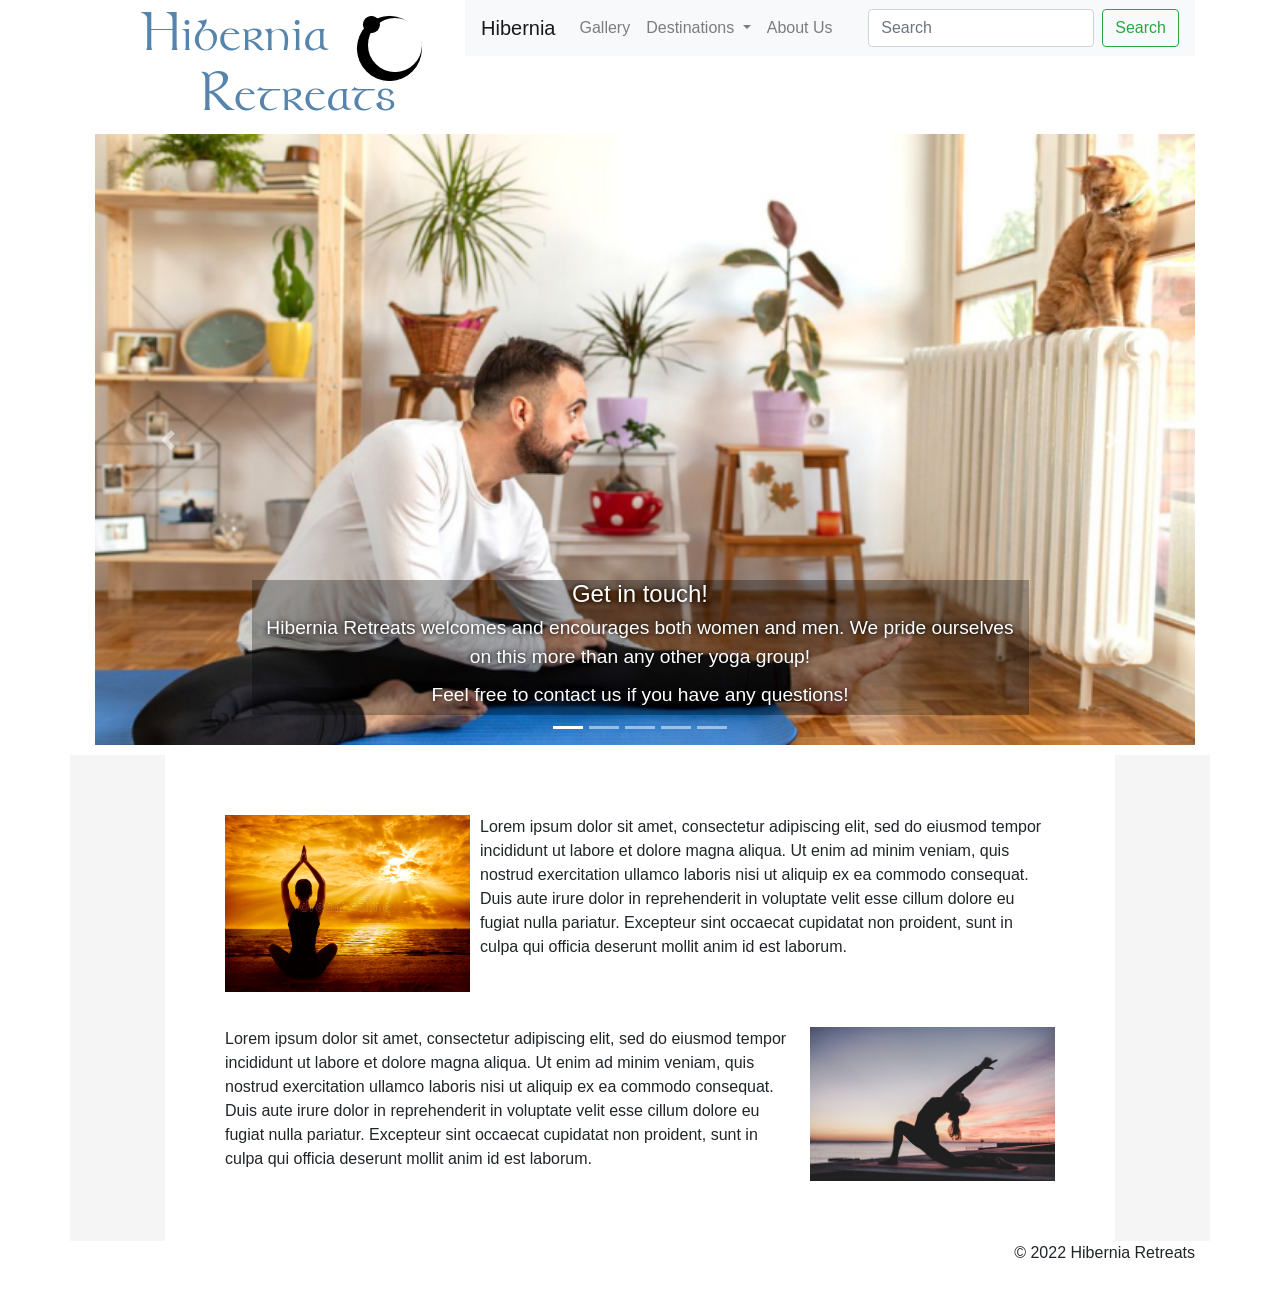
==== Hibernia/index.html @ dedfb106 "Fixing navbar links Still have to do the aboutus page navbar links." ====
<!DOCTYPE html>
<html lang="en">
	<head>
		<title>Hibernia Retreats</title>
		<meta charset="utf-8">
		<meta name="viewport" content="width=device-width, initial-scale=1">
		<link rel="stylesheet" href="https://cdn.jsdelivr.net/npm/bootstrap@4.6.1/dist/css/bootstrap.min.css">
		<script src="https://cdn.jsdelivr.net/npm/jquery@3.6.0/dist/jquery.slim.min.js"></script>
		<script src="https://cdn.jsdelivr.net/npm/popper.js@1.16.1/dist/umd/popper.min.js"></script>
		<script src="https://cdn.jsdelivr.net/npm/bootstrap@4.6.1/dist/js/bootstrap.bundle.min.js"></script>
	  
		
		
		
		<!-- styles -->
		<link rel="stylesheet" href="css/index.css">
		<link rel="stylesheet" href="css/newsletterModal.css">
		
	</head>


	<body>
      <div class="container">

		<!-- header logo and navbar -->
			<div class="row"> 
				<div class="col-sm-4">
					<div id="header">
						<a href = "index.html">
							<img src="images/logo.png" href="index.html" alt="Hibernia Retreats Logo">
						</a>
					</div>
				</div>
          
				<div class="col-sm-8">
					<div id="navbar">
						<nav class="navbar navbar-expand-lg navbar-light bg-light">
							<li class="navbar-brand" href="">Hibernia</li>
							
							<button class="navbar-toggler" type="button"
								data-toggle="collapse"
								data-target="#navbarContent"
								aria-controls="navbarContent"
								aria-expanded="false"
								aria-label="Toggle navigation">
								<span class="navbar-toggler-icon"></span>
							</button>

							<div class="collapse navbar-collapse" id="navbarContent">
								<ul class="navbar-nav mr-auto">
								  
									<a class="nav-link" href="gallery.html">Gallery</span></a>
								  
									<li class="nav-item dropdown">
										<a class="nav-link dropdown-toggle" id="navbarDropdown" role="button" data-toggle="dropdown" aria-haspopup="true" aria-expanded="false">
									  Destinations
										</a>
										<div class="dropdown-menu" aria-labelledby="navbarDropdown">
											<a class="dropdown-item" href="destinations.html">All destinations</a>
												<div class="dropdown-divider"></div>
											<a class="dropdown-item" href="destinations/glendalough.html">Glendalough</a>
											<a class="dropdown-item" href="destinations/cliffs_of_moher.html">Cliffs of Moher</a>
											<a class="dropdown-item" href="destinations/killarney.html">Killarney National Park</a>
										</div>
									</li>
								  
									<li class="nav-item">
										<a class="nav-link" href="ContactUs.html">About Us</a>
									</li>
								</ul>
								
								<!-- search -->
								<form class="form-inline my-2 my-lg-0">
									<input class="form-control mr-sm-2" type="search" placeholder="Search" aria-label="Search">
									<button class="btn btn-outline-success my-2 my-sm-0" type="submit">Search</button>
								</form>
							</div>
						</nav>
					</div>
				</div>
			</div> <!-- end of row -->
			
			
			
			
			
			<!-- CAROUSEL -->
			<div id="carousel" class="row">
				<div id ="carouselArea" class="col-sm-12">
					<!-- CAROUSEL -->
					<div id="carouselExampleIndicators" class="carousel slide" data-ride="carousel" data-interval="5000">
						<ol class="carousel-indicators">
							<li data-target="#carouselExampleIndicators" data-slide-to="0" class="active"></li>
							<li data-target="#carouselExampleIndicators" data-slide-to="1"></li>
							<li data-target="#carouselExampleIndicators" data-slide-to="2"></li>
							<li data-target="#carouselExampleIndicators" data-slide-to="3"></li>
							<li data-target="#carouselExampleIndicators" data-slide-to="4"></li>
						</ol>
						
						<div class="carousel-inner">
							<div class="carousel-item active">
								<a href="contactUs.html">
									<img class="d-block w-100" src="images/carousel/mens_yoga.png" alt="A man stretching">
										<div class="carousel-caption d-none d-md-block">
											<h4>Get in touch!</h4>
											<p>Hibernia Retreats welcomes and encourages both women and men. We pride ourselves on this more than any other yoga group!</p>
											<p>Feel free to contact us if you have any questions!</p>
										</div>
								</a>
							</div>
							<div class="carousel-item">
								<a href="destinations/Killarney.html">
									<img class="d-block w-100" src="images/carousel/Killarney.png" alt="Killarney">
										<div class="carousel-caption d-none d-md-block">
											<h4>Animal Retreat in Killarney National Park</h4>
											<p>Gaze at an animal in its natural habitation and feel your soul start to soften!</p>
										</div>
								</a>
							</div>
							<div class="carousel-item">
								<a href="destinations/cliffs_of_moher.html">
									<img class="d-block w-100" src="images/carousel/moher.png" alt="Cliffs of Moher">
									<div class="carousel-caption d-none d-md-block">
										<h4>Take in the stunning views of the Cliffs of Moher</h4>
										<p>We have packages for all, including a dedicated men's retreat in the west of Ireland.</p>
									</div>
								</a>
							</div>
							<div class="carousel-item">
								<a href="destinations/glendalough.html">
									<img class="d-block w-100" src="images/carousel/glendalough.png" alt="Glendalough">
									<div class="carousel-caption d-none d-md-block">
										<h4>Glendalough</h4>
										<p>Open yourself to a meaningful yoga and meditation retreat in one of Irelands most popular destinations.</p>
									</div>
								</a>
							</div>
							<div class="carousel-item">
								<img class="d-block w-100" src="images/carousel/women_retreat.png" alt="women doing yoga stretches">
								<div class="carousel-caption d-none d-md-block">
									<h4>Coming soon!</h4>
									<p>Details about our women-only retreats will be released in the coming weeks.</p>
								</div>
							</div>
					  </div>
					  
					  <a class="carousel-control-prev" href="#carouselExampleIndicators" role="button" data-slide="prev">
						<span class="carousel-control-prev-icon" aria-hidden="true"></span>
						<span class="sr-only">Previous</span>
					  </a>
					  <a class="carousel-control-next" href="#carouselExampleIndicators" role="button" data-slide="next">
						<span class="carousel-control-next-icon" aria-hidden="true"></span>
						<span class="sr-only">Next</span>
					  </a>
					</div> <!-- end of carousel code -->
				</div> <!-- end of carousel area -->
			</div> <!-- end of carousel row -->
			
			
				
			<!-- start page contents -->
			<div id="content" class="row">
			
				<!-- left buffer -->
				<div id="buffer" class="col-sm-1"></div>
				
				
				<div id ="contentArea" class="col">
				
					<div class="row">
						<div class="col">
							<img src="images/index/yoga_sunset.png" class="leftImage" alt="a woman meditating at sunset">
							<p> Lorem ipsum dolor sit amet, consectetur adipiscing elit, sed do eiusmod tempor incididunt ut labore et dolore magna aliqua. Ut enim ad minim veniam, quis nostrud exercitation ullamco laboris nisi ut aliquip ex ea commodo consequat. Duis aute irure dolor in reprehenderit in voluptate velit esse cillum dolore eu fugiat nulla pariatur. Excepteur sint occaecat cupidatat non proident, sunt in culpa qui officia deserunt mollit anim id est laborum. </p>
							<br/>
							<br/>
						</div>
					</div>
					
					<div class="row">
						<div class="col">
							<img src="images/index/yoga_stretch.png" class="rightImage" alt="a woman doing a yogo stretch">
							<p> Lorem ipsum dolor sit amet, consectetur adipiscing elit, sed do eiusmod tempor incididunt ut labore et dolore magna aliqua. Ut enim ad minim veniam, quis nostrud exercitation ullamco laboris nisi ut aliquip ex ea commodo consequat. Duis aute irure dolor in reprehenderit in voluptate velit esse cillum dolore eu fugiat nulla pariatur. Excepteur sint occaecat cupidatat non proident, sunt in culpa qui officia deserunt mollit anim id est laborum. </p>
						</div>
					</div>
					
					
				</div>
				
				<!-- right buffer -->
				<div id="buffer" class="col-sm-1"></div>
			</div> <!-- end of content row -->
			
			
			<div class="row" id="footer">
				<div class="col">
					© 2022 Hibernia Retreats
				</div>
			</div> <!-- end of footer row -->
		
		
		</div> <!-- end of container -->
		
		
		
		<!-- newsletter modal -->
		<div id="newsletterModal" class="modal">
			<div class="modal-content">
				<span class="close">&times;</span> <!-- close button -->
				<h3>Hi there! :) </h3>
				<h4>Please consider subscribing to our newsletter to keep up to date with all our latest news and offers!</h4>
				</br>
				</br>
				<form onsubmit="submitEmail();return false"> <!-- prevents submission from reloading page -->
					<label for="form_email">Email: </label>
					<input type="email" id="form_email">
					<input type="submit" id="submit_email">
					</input>
				</form>
			</div>
		</div> 
		
		
		<!-- thanks modal -->
		<div id="thanksModal" class="modal">
			<div class="modal-content">
				<h3>Thanks! :)</h3>
				<h4>Please look forward to hearing from us!</h4>
				</br>
				</br>
				<button id="closeThanks" onclick=closeThanks()>will do!</button>
			</div>
		</div>
		
		<!-- JavaScript -->
		<!-- the scripts need to go before the </body> tag so that everything
			is fully loaded before them. -->
		<script src="javascript/newsletterModal.js"></script>
	</body>
</html>
---- Hibernia/css/index.css ----
#body{
	font-size:100%;
	font-family: Verdana, Arial, Helvetica;
}


p {
	margin:5px;
	padding:5px;
}

img {
	margin:5px;
	padding:5px;
}

#navbar {
	position:relative;
	bottom: 0px;
}

#buffer{
	background: WhiteSmoke;
}



#contentArea {
	padding: 50px;
}




#footer{
	height:50px;
	text-align:right;
}

.leftImage {
	float:left;
	object-fit: cover;
	width: 30%;

}
.rightImage {
	float:right;
	object-fit: cover;
	width: 30%;

}

.carousel-item p{
	/* make the text easier to read over the images */
	background-color:rgba(0,0,0,0.3); /*transparent dark background*/
	font-size: larger;
	text-shadow: black 0px 0px 5px;
	margin:0;
}
.carousel-item h4{
	/* make the text easier to read over the images */
	background-color:rgba(0,0,0,0.3); /*transparent dark background*/
	text-shadow: black 0px 0px 5px;
	margin:0;
}


/* debug borders */
/*

#navbar {
	border: solid 2px gray;
}


#buffer{
	border: solid 2px pink;
}

#contentArea {
	border: solid 2px red;
}

#content {
	border: solid 2px brown;
}

.row{
	border: solid 2px yellow;
}

#carouselArea{
	border: solid 2px blue;
}

.col-sm-4{
	border: solid 2px blue;
}

.col-sm-8{
	border: solid 2px green;
}
---- Hibernia/css/newsletterModal.css ----
/* Based on code from https://www.w3schools.com/howto/howto_css_modals.asp */
 
 /* The Modal (background) */
.modal {
  display: none; 		/* Hide by default */
  position: fixed; 		/* Stay in a fixed position on the screen */
  z-index: 100; 		/* Sit on top of everything else*/
  left: 0;
  top: 0;
  width: 100%; 			/* darken the entire screen*/
  height: 100%; 		/* darken the entire screen*/
  overflow: auto; 		/* Enable scrollbar if the content is larger than the window */
  background-color: rgb(0,0,0); 		/* color if opacity not supported by browser */
  background-color: rgba(0,0,0,0.4); 	/* dark transparent background */
}


/* Modal Content/Box */
.modal-content {
  background-color: #fefefe;
  margin: 15% auto; /* 15% from the top and centered */
  padding: 20px;
  border: 1px solid #888;
  width: 30%; /* Could be more or less, depending on screen size */
  min-width: 240px;
  min-height: 300px;
}

/* The Close Button */
.close {
  color: #aaa;
  margin-right:10px;
  margin-left:auto;
  font-size: 28px;
  font-weight: bold;
}

.close:hover,
.close:focus {
  color: black;
  text-decoration: none;
  cursor: pointer;
} 

.modal form {
	margin-left:auto;
	margin-right:auto;
}

.modal p, h3, h4 {
	margin-left:auto;
	margin-right:auto;
	text-align:center;
}
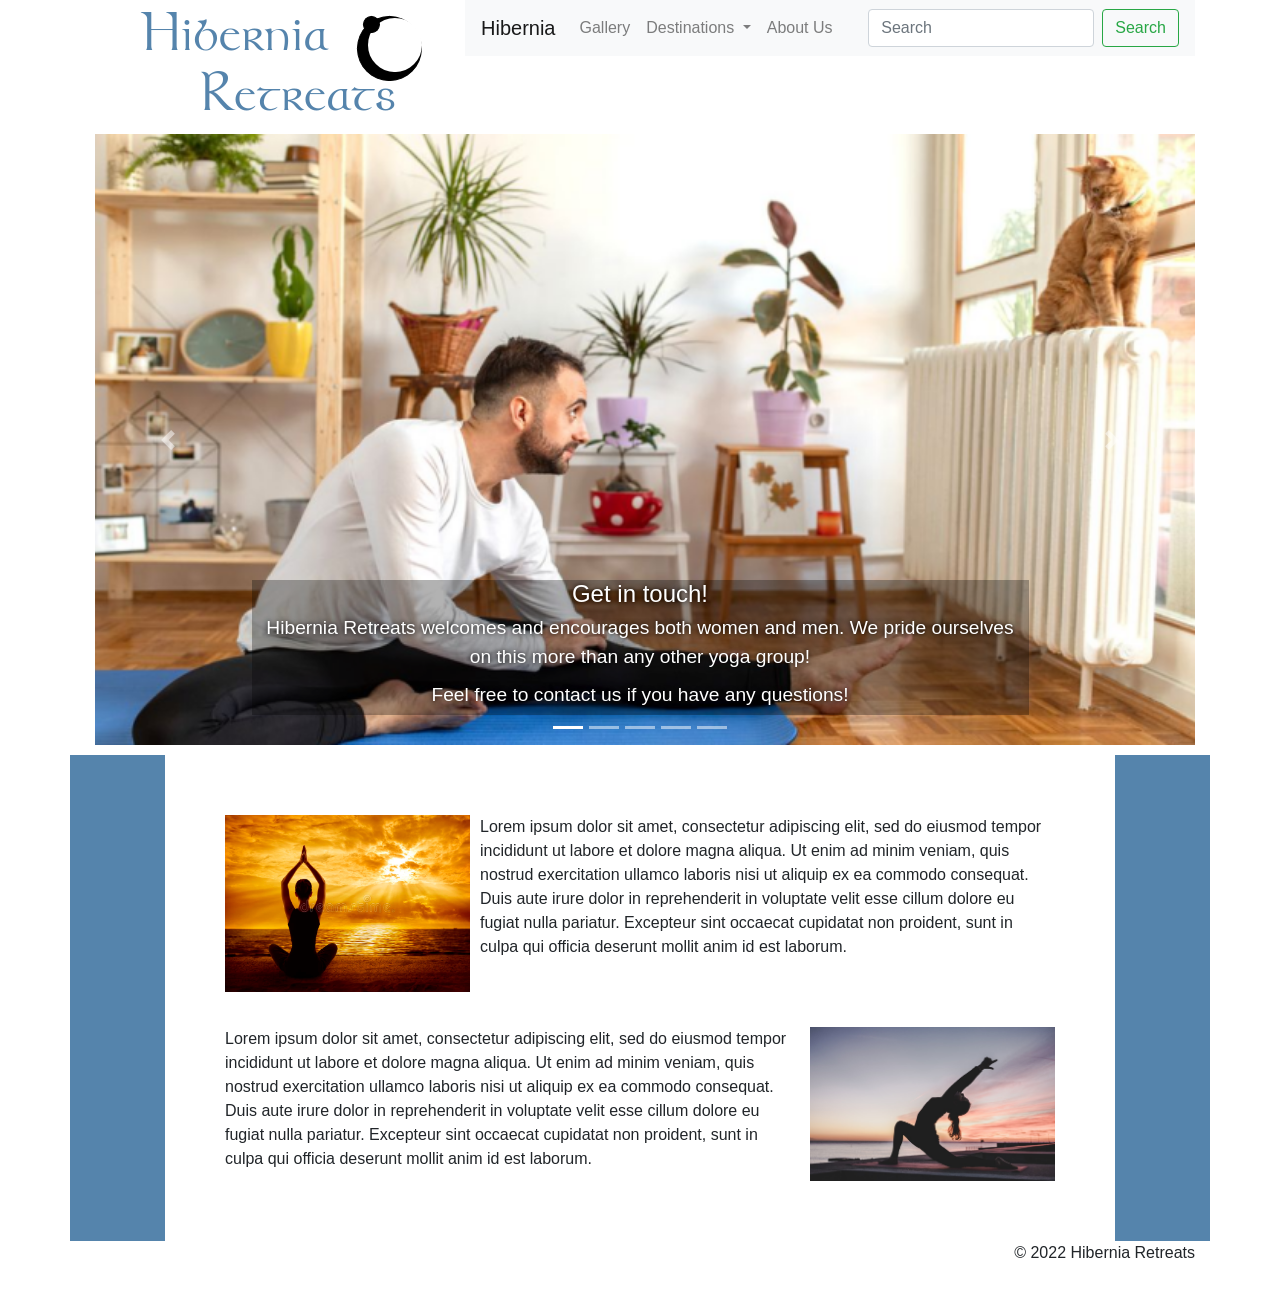
==== commit 349ee6f2: "Replaced underscores with hyphens" ====
--- a/Hibernia/index.html
+++ b/Hibernia/index.html
@@ -59,13 +59,13 @@
 											<a class="dropdown-item" href="destinations.html">All destinations</a>
 												<div class="dropdown-divider"></div>
 											<a class="dropdown-item" href="destinations/glendalough.html">Glendalough</a>
-											<a class="dropdown-item" href="destinations/cliffs_of_moher.html">Cliffs of Moher</a>
+											<a class="dropdown-item" href="destinations/cliffs-of-moher.html">Cliffs of Moher</a>
 											<a class="dropdown-item" href="destinations/killarney.html">Killarney National Park</a>
 										</div>
 									</li>
 								  
 									<li class="nav-item">
-										<a class="nav-link" href="ContactUs.html">About Us</a>
+										<a class="nav-link" href="contactus.html">About Us</a>
 									</li>
 								</ul>
 								
@@ -99,8 +99,8 @@
 						
 						<div class="carousel-inner">
 							<div class="carousel-item active">
-								<a href="contactUs.html">
-									<img class="d-block w-100" src="images/carousel/mens_yoga.png" alt="A man stretching">
+								<a href="contactus.html">
+									<img class="d-block w-100" src="images/carousel/mens-yoga.png" alt="A man stretching">
 										<div class="carousel-caption d-none d-md-block">
 											<h4>Get in touch!</h4>
 											<p>Hibernia Retreats welcomes and encourages both women and men. We pride ourselves on this more than any other yoga group!</p>
@@ -110,7 +110,7 @@
 							</div>
 							<div class="carousel-item">
 								<a href="destinations/Killarney.html">
-									<img class="d-block w-100" src="images/carousel/Killarney.png" alt="Killarney">
+									<img class="d-block w-100" src="images/carousel/killarney.png" alt="Killarney">
 										<div class="carousel-caption d-none d-md-block">
 											<h4>Animal Retreat in Killarney National Park</h4>
 											<p>Gaze at an animal in its natural habitation and feel your soul start to soften!</p>
@@ -118,7 +118,7 @@
 								</a>
 							</div>
 							<div class="carousel-item">
-								<a href="destinations/cliffs_of_moher.html">
+								<a href="destinations/cliffs-of-moher.html">
 									<img class="d-block w-100" src="images/carousel/moher.png" alt="Cliffs of Moher">
 									<div class="carousel-caption d-none d-md-block">
 										<h4>Take in the stunning views of the Cliffs of Moher</h4>
@@ -136,7 +136,7 @@
 								</a>
 							</div>
 							<div class="carousel-item">
-								<img class="d-block w-100" src="images/carousel/women_retreat.png" alt="women doing yoga stretches">
+								<img class="d-block w-100" src="images/carousel/women-retreat.png" alt="women doing yoga stretches">
 								<div class="carousel-caption d-none d-md-block">
 									<h4>Coming soon!</h4>
 									<p>Details about our women-only retreats will be released in the coming weeks.</p>
@@ -169,7 +169,7 @@
 				
 					<div class="row">
 						<div class="col">
-							<img src="images/index/yoga_sunset.png" class="leftImage" alt="a woman meditating at sunset">
+							<img src="images/index/yoga-sunset.png" class="leftImage" alt="a woman meditating at sunset">
 							<p> Lorem ipsum dolor sit amet, consectetur adipiscing elit, sed do eiusmod tempor incididunt ut labore et dolore magna aliqua. Ut enim ad minim veniam, quis nostrud exercitation ullamco laboris nisi ut aliquip ex ea commodo consequat. Duis aute irure dolor in reprehenderit in voluptate velit esse cillum dolore eu fugiat nulla pariatur. Excepteur sint occaecat cupidatat non proident, sunt in culpa qui officia deserunt mollit anim id est laborum. </p>
 							<br/>
 							<br/>
@@ -178,7 +178,7 @@
 					
 					<div class="row">
 						<div class="col">
-							<img src="images/index/yoga_stretch.png" class="rightImage" alt="a woman doing a yogo stretch">
+							<img src="images/index/yoga-stretch.png" class="rightImage" alt="a woman doing a yogo stretch">
 							<p> Lorem ipsum dolor sit amet, consectetur adipiscing elit, sed do eiusmod tempor incididunt ut labore et dolore magna aliqua. Ut enim ad minim veniam, quis nostrud exercitation ullamco laboris nisi ut aliquip ex ea commodo consequat. Duis aute irure dolor in reprehenderit in voluptate velit esse cillum dolore eu fugiat nulla pariatur. Excepteur sint occaecat cupidatat non proident, sunt in culpa qui officia deserunt mollit anim id est laborum. </p>
 						</div>
 					</div>
@@ -213,24 +213,15 @@
 				<form onsubmit="submitEmail();return false"> <!-- prevents submission from reloading page -->
 					<label for="form_email">Email: </label>
 					<input type="email" id="form_email">
-					<input type="submit" id="submit_email">
+					</br>
+					<div id="submit">
+						<input type="submit" id="submit_email">
+					</div>
 					</input>
 				</form>
 			</div>
 		</div> 
-		
-		
-		<!-- thanks modal -->
-		<div id="thanksModal" class="modal">
-			<div class="modal-content">
-				<h3>Thanks! :)</h3>
-				<h4>Please look forward to hearing from us!</h4>
-				</br>
-				</br>
-				<button id="closeThanks" onclick=closeThanks()>will do!</button>
-			</div>
-		</div>
-		
+
 		<!-- JavaScript -->
 		<!-- the scripts need to go before the </body> tag so that everything
 			is fully loaded before them. -->
--- a/Hibernia/css/index.css
+++ b/Hibernia/css/index.css
@@ -20,7 +20,8 @@
 }
 
 #buffer{
-	background: WhiteSmoke;
+	/*background: WhiteSmoke;*/
+	background: #5584ac;
 }
 
 
@@ -65,6 +66,8 @@
 }
 
 
+
+
 /* debug borders */
 /*
 
--- a/Hibernia/css/newsletterModal.css
+++ b/Hibernia/css/newsletterModal.css
@@ -15,7 +15,7 @@
 }
 
 
-/* Modal Content/Box */
+/* Modal Content Box */
 .modal-content {
   background-color: #fefefe;
   margin: 15% auto; /* 15% from the top and centered */
@@ -47,6 +47,10 @@
 	margin-right:auto;
 }
 
+#submit{
+	text-align:center;
+}
+
 .modal p, h3, h4 {
 	margin-left:auto;
 	margin-right:auto;
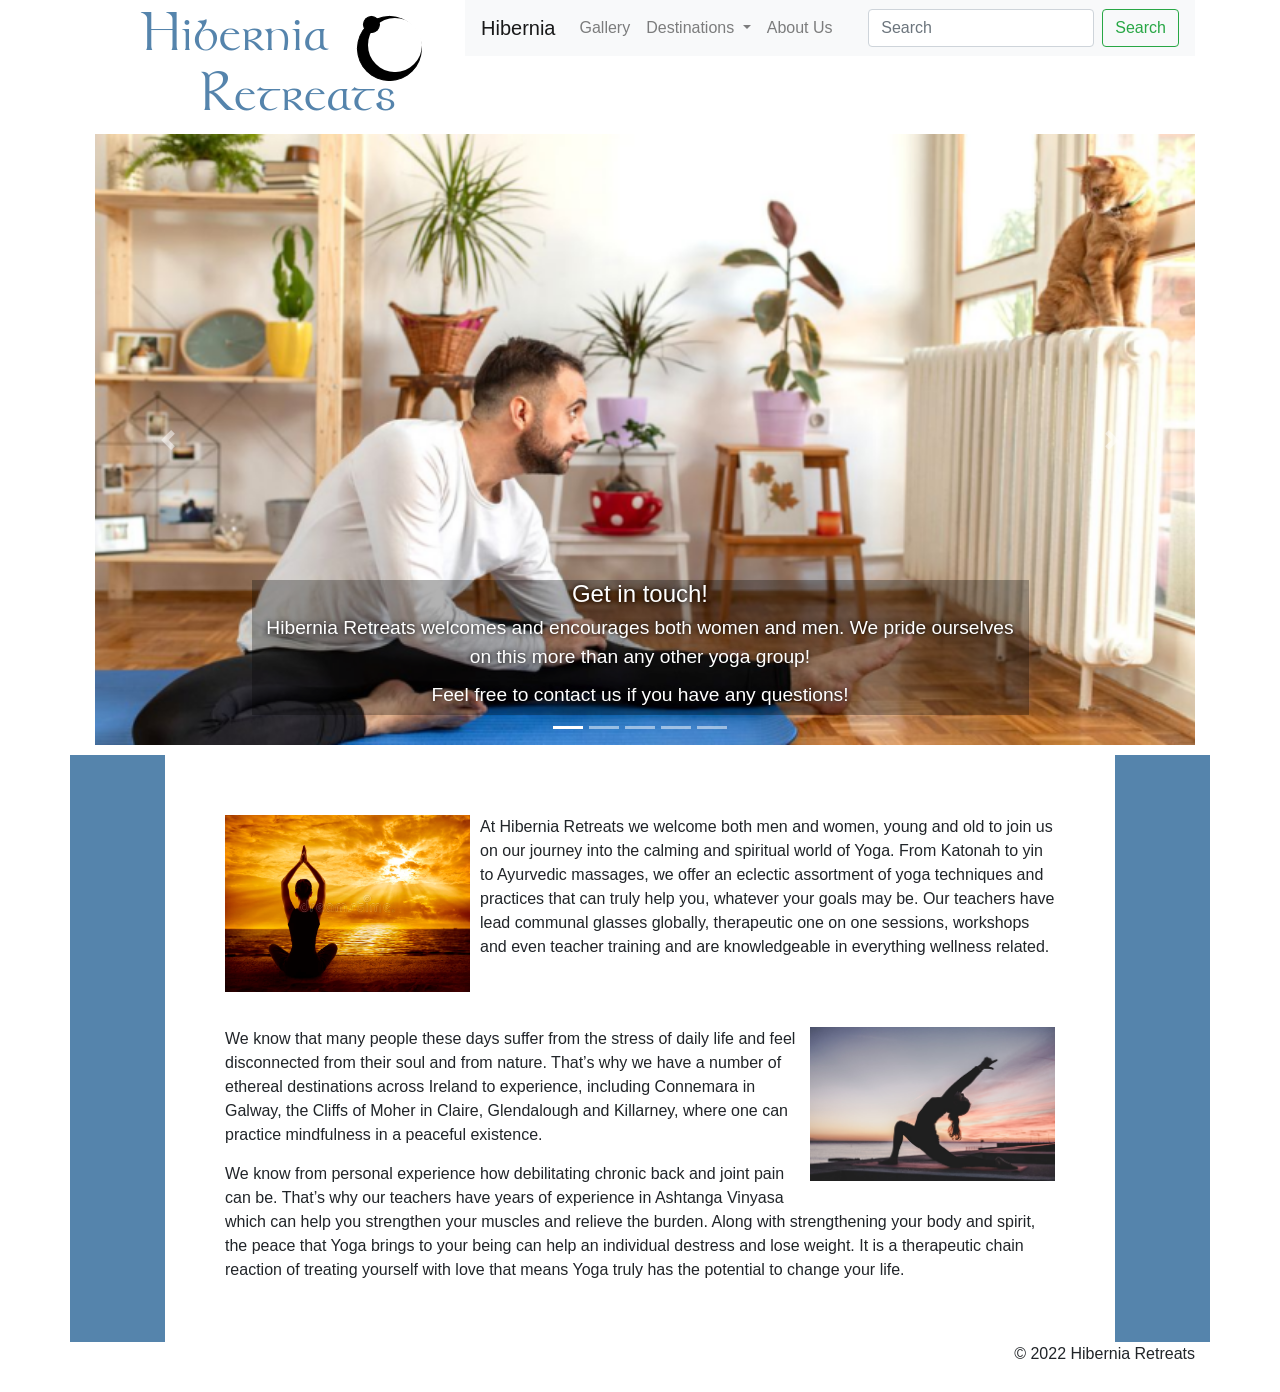
==== commit b633eaa4: "Finished index.html Wrote the page text Added meta description Added meta keywords" ====
--- a/Hibernia/index.html
+++ b/Hibernia/index.html
@@ -3,6 +3,8 @@
 	<head>
 		<title>Hibernia Retreats</title>
 		<meta charset="utf-8">
+		<meta name="description" content="Hibernia Retreats welcome both men and women, young and old to join us on our journey into the calming and spiritual world of Yoga. From Katonah to yin to Ayurvedic massages, we offer an eclectic assortment of yoga techniques and practices that can truly help you, whatever your goals may be. Our teachers have lead communal glasses globally, therapeutic one on one sessions, workshops and even teacher training and are knowledgeable in everything wellness related.">
+		<meta name="keywords" content="Yoga, Ireland, Killarney, Glendalough, Connemara, Galway, women, men, experience, existence, journey, retreat, calm, spirit, Ashtanga Vinyasa, mindfulness, techniques, weight, strengthen, Katonah, therapeutic, teacher, Ayurvedic, massage, yin, wellness, muscles, back, stress, peace">
 		<meta name="viewport" content="width=device-width, initial-scale=1">
 		<link rel="stylesheet" href="https://cdn.jsdelivr.net/npm/bootstrap@4.6.1/dist/css/bootstrap.min.css">
 		<script src="https://cdn.jsdelivr.net/npm/jquery@3.6.0/dist/jquery.slim.min.js"></script>
@@ -170,7 +172,10 @@
 					<div class="row">
 						<div class="col">
 							<img src="images/index/yoga-sunset.png" class="leftImage" alt="a woman meditating at sunset">
-							<p> Lorem ipsum dolor sit amet, consectetur adipiscing elit, sed do eiusmod tempor incididunt ut labore et dolore magna aliqua. Ut enim ad minim veniam, quis nostrud exercitation ullamco laboris nisi ut aliquip ex ea commodo consequat. Duis aute irure dolor in reprehenderit in voluptate velit esse cillum dolore eu fugiat nulla pariatur. Excepteur sint occaecat cupidatat non proident, sunt in culpa qui officia deserunt mollit anim id est laborum. </p>
+							<p>
+							At Hibernia Retreats we welcome both men and women, young and old to join us on our journey into the calming and spiritual world of Yoga. From Katonah to yin to Ayurvedic massages, we offer an eclectic assortment of yoga techniques and practices that can truly help you, whatever your goals may be. Our teachers have lead communal glasses globally, therapeutic one on one sessions, workshops and even teacher training and are knowledgeable in everything wellness related.
+							</p>
+							
 							<br/>
 							<br/>
 						</div>
@@ -179,7 +184,13 @@
 					<div class="row">
 						<div class="col">
 							<img src="images/index/yoga-stretch.png" class="rightImage" alt="a woman doing a yogo stretch">
-							<p> Lorem ipsum dolor sit amet, consectetur adipiscing elit, sed do eiusmod tempor incididunt ut labore et dolore magna aliqua. Ut enim ad minim veniam, quis nostrud exercitation ullamco laboris nisi ut aliquip ex ea commodo consequat. Duis aute irure dolor in reprehenderit in voluptate velit esse cillum dolore eu fugiat nulla pariatur. Excepteur sint occaecat cupidatat non proident, sunt in culpa qui officia deserunt mollit anim id est laborum. </p>
+							<p>
+							We know that many people these days suffer from the stress of daily life and feel disconnected from their soul and from nature. That’s why we have a number of ethereal destinations across Ireland to experience, including Connemara in Galway, the Cliffs of Moher in Claire, Glendalough and Killarney, where one can practice mindfulness in a peaceful existence.
+							</p>
+
+							<p>
+							We know from personal experience how debilitating chronic back and joint pain can be. That’s why our teachers have years of experience in Ashtanga Vinyasa which can help you strengthen your muscles and relieve the burden. Along with strengthening your body and spirit, the peace that Yoga brings to your being can help an individual destress and lose weight. It is a therapeutic chain reaction of treating yourself with love that means Yoga truly has the potential to change your life.
+							</p>
 						</div>
 					</div>
 					
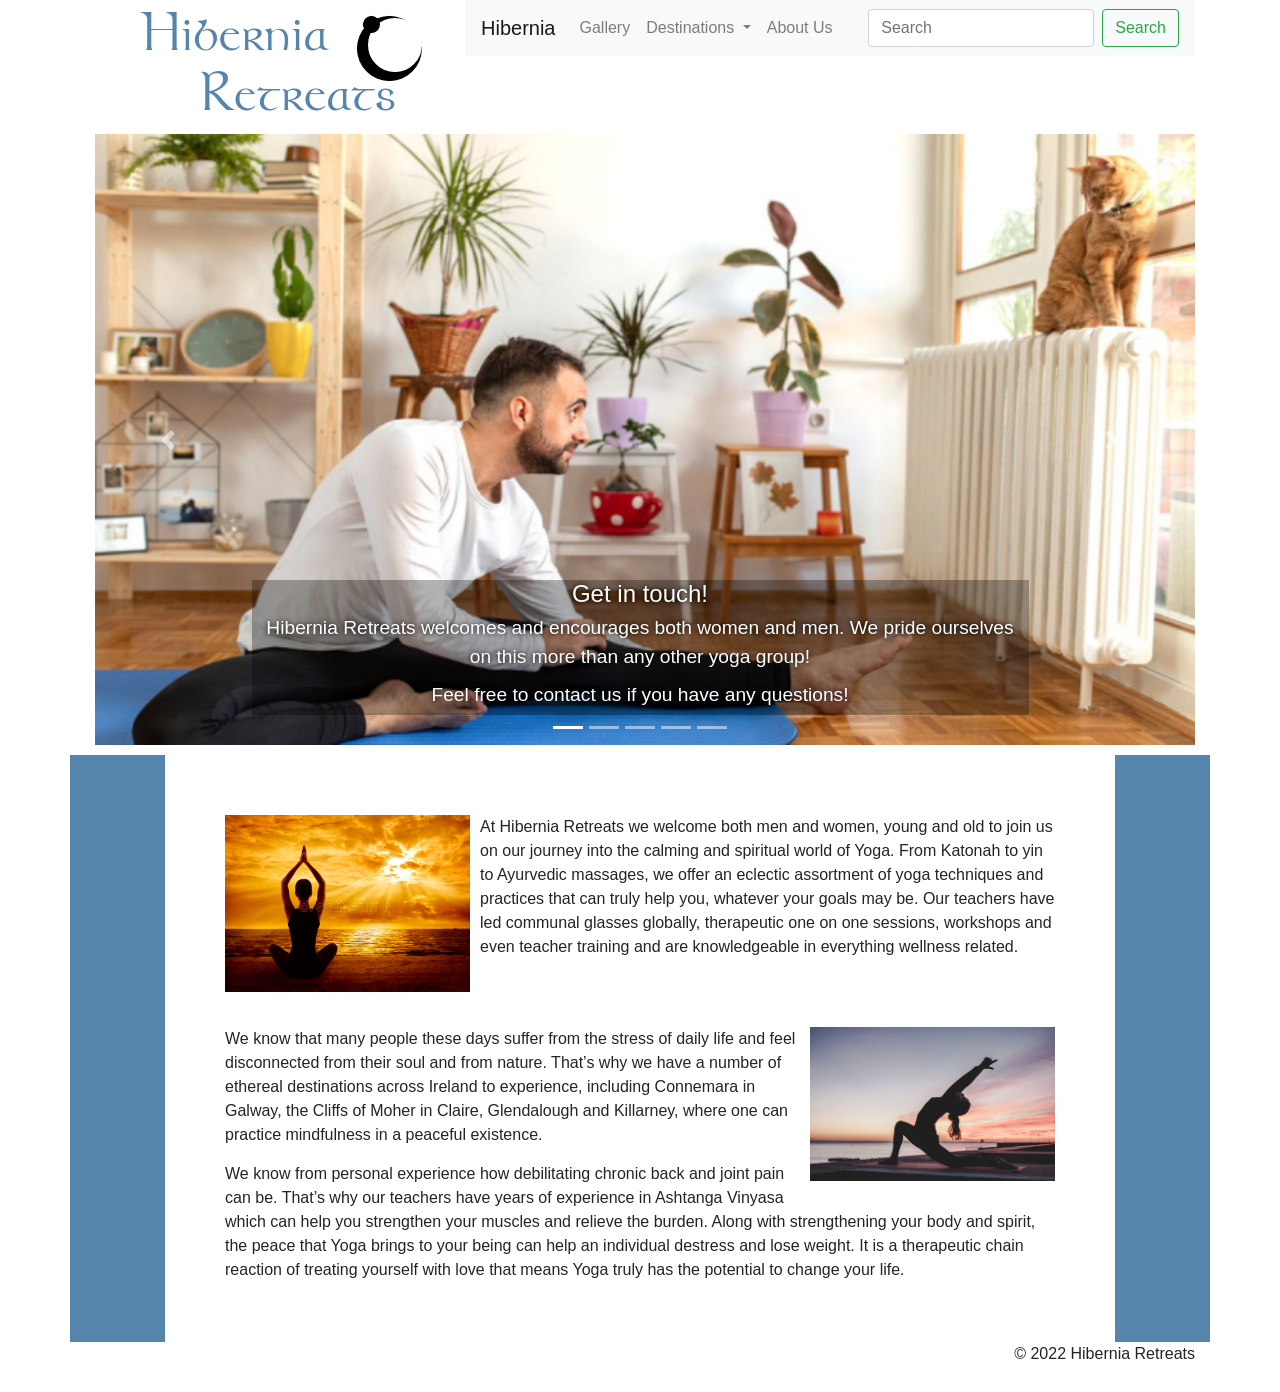
==== commit 6dff4170: "Now the website thanks the user for registering for a newsletter" ====
--- a/Hibernia/index.html
+++ b/Hibernia/index.html
@@ -173,7 +173,7 @@
 						<div class="col">
 							<img src="images/index/yoga-sunset.png" class="leftImage" alt="a woman meditating at sunset">
 							<p>
-							At Hibernia Retreats we welcome both men and women, young and old to join us on our journey into the calming and spiritual world of Yoga. From Katonah to yin to Ayurvedic massages, we offer an eclectic assortment of yoga techniques and practices that can truly help you, whatever your goals may be. Our teachers have lead communal glasses globally, therapeutic one on one sessions, workshops and even teacher training and are knowledgeable in everything wellness related.
+							At Hibernia Retreats we welcome both men and women, young and old to join us on our journey into the calming and spiritual world of Yoga. From Katonah to yin to Ayurvedic massages, we offer an eclectic assortment of yoga techniques and practices that can truly help you, whatever your goals may be. Our teachers have led communal glasses globally, therapeutic one on one sessions, workshops and even teacher training and are knowledgeable in everything wellness related.
 							</p>
 							
 							<br/>
@@ -226,13 +226,26 @@
 					<input type="email" id="form_email">
 					</br>
 					<div id="submit">
-						<input type="submit" id="submit_email">
+						<input type="submit" id="submit_email"></input>
 					</div>
 					</input>
 				</form>
 			</div>
+		</div>
+		
+
+		<!-- thanks modal -->
+		<div id="thanksModal" class="modal">
+			<div class="modal-content">
+				<h3>Thank you! :)</h3>
+				<h4>Please look forward to hearing from us!</h4>
+				</br>
+				</br>
+				<button onclick="closeThanksModal()" class="closeButton">Will do!</button>
+			</div>
 		</div> 
-
+		
+		
 		<!-- JavaScript -->
 		<!-- the scripts need to go before the </body> tag so that everything
 			is fully loaded before them. -->
--- a/Hibernia/css/index.css
+++ b/Hibernia/css/index.css
@@ -66,7 +66,12 @@
 }
 
 
-
+.closeButton{
+	width:100px;
+	/* center the button */
+	margin-left:auto;
+	margin-right:auto;
+}
 
 /* debug borders */
 /*
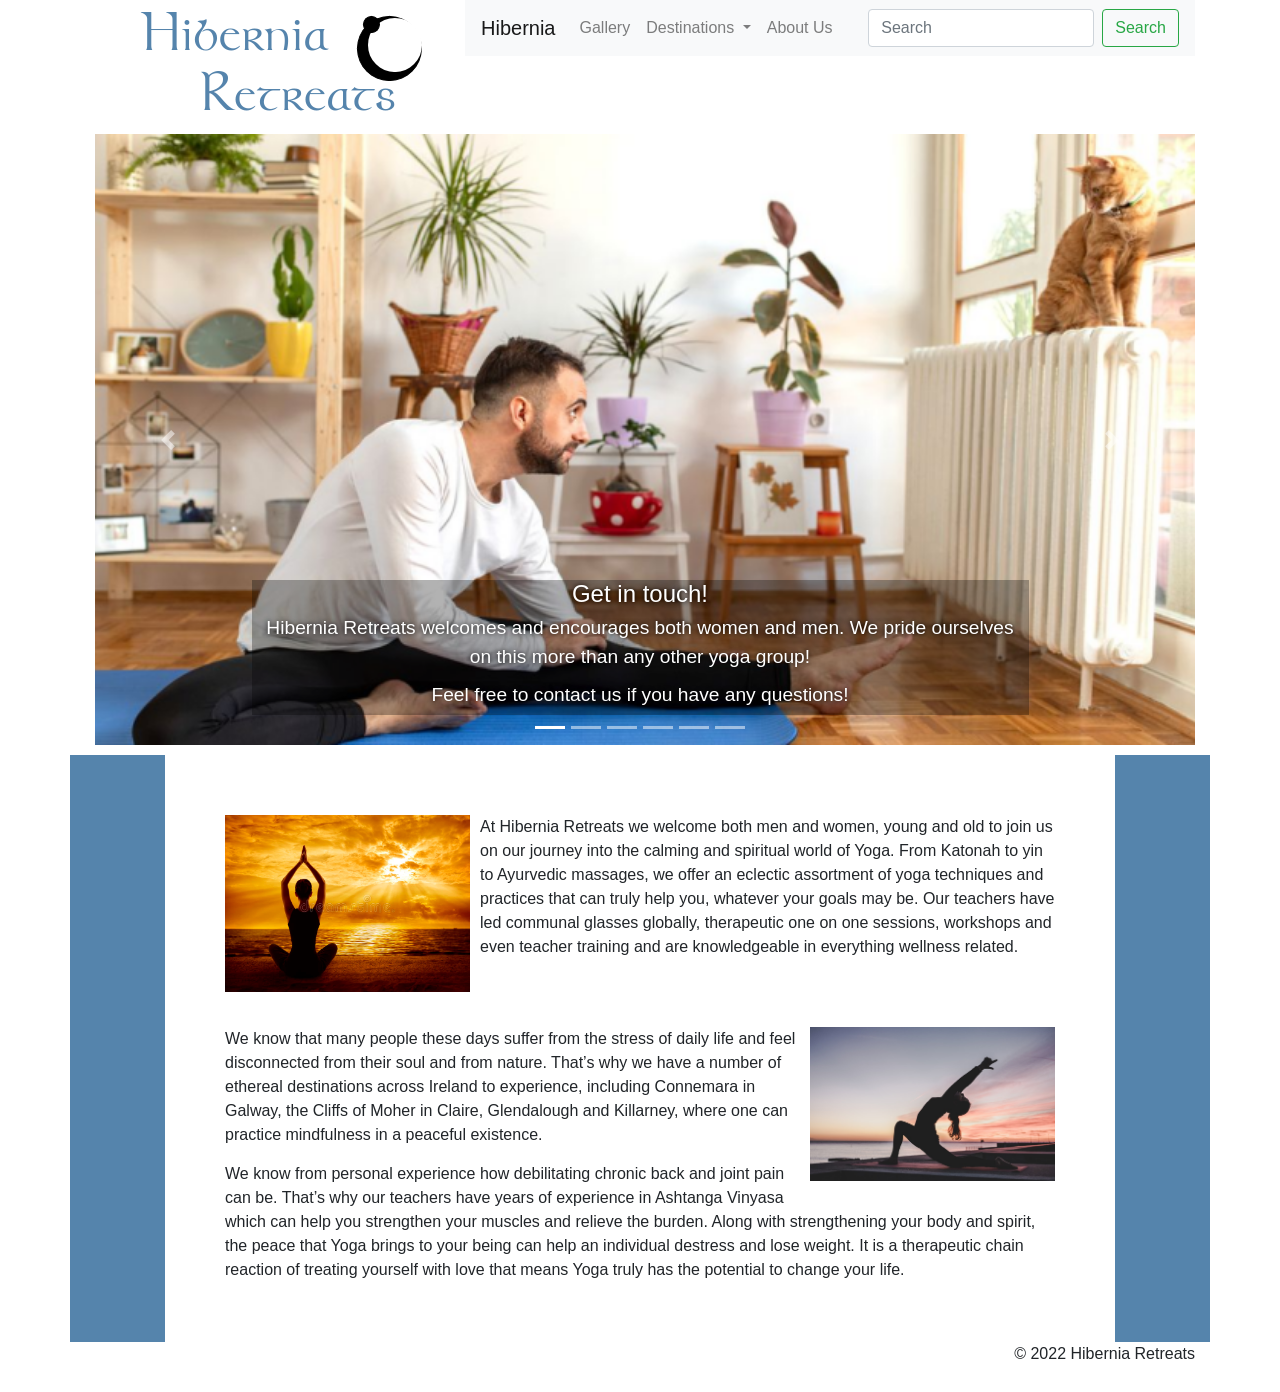
==== commit 2d5de973: "Adding meta and stuff" ====
--- a/Hibernia/index.html
+++ b/Hibernia/index.html
@@ -1,19 +1,20 @@
 <!DOCTYPE html>
 <html lang="en">
 	<head>
-		<title>Hibernia Retreats</title>
+		<title>Yoga Retreat Destinations in Ireland</title>
 		<meta charset="utf-8">
+		
 		<meta name="description" content="Hibernia Retreats welcome both men and women, young and old to join us on our journey into the calming and spiritual world of Yoga. From Katonah to yin to Ayurvedic massages, we offer an eclectic assortment of yoga techniques and practices that can truly help you, whatever your goals may be. Our teachers have lead communal glasses globally, therapeutic one on one sessions, workshops and even teacher training and are knowledgeable in everything wellness related.">
 		<meta name="keywords" content="Yoga, Ireland, Killarney, Glendalough, Connemara, Galway, women, men, experience, existence, journey, retreat, calm, spirit, Ashtanga Vinyasa, mindfulness, techniques, weight, strengthen, Katonah, therapeutic, teacher, Ayurvedic, massage, yin, wellness, muscles, back, stress, peace">
 		<meta name="viewport" content="width=device-width, initial-scale=1">
+		
+		<!-- bootstrap and jquery-->
 		<link rel="stylesheet" href="https://cdn.jsdelivr.net/npm/bootstrap@4.6.1/dist/css/bootstrap.min.css">
 		<script src="https://cdn.jsdelivr.net/npm/jquery@3.6.0/dist/jquery.slim.min.js"></script>
 		<script src="https://cdn.jsdelivr.net/npm/popper.js@1.16.1/dist/umd/popper.min.js"></script>
 		<script src="https://cdn.jsdelivr.net/npm/bootstrap@4.6.1/dist/js/bootstrap.bundle.min.js"></script>
 	  
-		
-		
-		
+
 		<!-- styles -->
 		<link rel="stylesheet" href="css/index.css">
 		<link rel="stylesheet" href="css/newsletterModal.css">
@@ -97,11 +98,12 @@
 							<li data-target="#carouselExampleIndicators" data-slide-to="2"></li>
 							<li data-target="#carouselExampleIndicators" data-slide-to="3"></li>
 							<li data-target="#carouselExampleIndicators" data-slide-to="4"></li>
+							<li data-target="#carouselExampleIndicators" data-slide-to="5"></li>
 						</ol>
 						
 						<div class="carousel-inner">
 							<div class="carousel-item active">
-								<a href="contactus.html">
+								<a href="contactus.html" title="Read more about Hiberna Retreats and send us your questions and comments">
 									<img class="d-block w-100" src="images/carousel/mens-yoga.png" alt="A man stretching">
 										<div class="carousel-caption d-none d-md-block">
 											<h4>Get in touch!</h4>
@@ -111,7 +113,7 @@
 								</a>
 							</div>
 							<div class="carousel-item">
-								<a href="destinations/Killarney.html">
+								<a href="destinations/Killarney.html" title="Booking and information page for Killarney Yoga Retreat">
 									<img class="d-block w-100" src="images/carousel/killarney.png" alt="Killarney">
 										<div class="carousel-caption d-none d-md-block">
 											<h4>Animal Retreat in Killarney National Park</h4>
@@ -120,7 +122,7 @@
 								</a>
 							</div>
 							<div class="carousel-item">
-								<a href="destinations/cliffs-of-moher.html">
+								<a href="destinations/cliffs-of-moher.html" title="Booking and information page for Cliffs of Moher Yoga Retreat">
 									<img class="d-block w-100" src="images/carousel/moher.png" alt="Cliffs of Moher">
 									<div class="carousel-caption d-none d-md-block">
 										<h4>Take in the stunning views of the Cliffs of Moher</h4>
@@ -129,7 +131,7 @@
 								</a>
 							</div>
 							<div class="carousel-item">
-								<a href="destinations/glendalough.html">
+								<a href="destinations/glendalough.html" title="Booking and information page for Glendalough Yoga Retreat">
 									<img class="d-block w-100" src="images/carousel/glendalough.png" alt="Glendalough">
 									<div class="carousel-caption d-none d-md-block">
 										<h4>Glendalough</h4>
@@ -143,6 +145,16 @@
 									<h4>Coming soon!</h4>
 									<p>Details about our women-only retreats will be released in the coming weeks.</p>
 								</div>
+							</div>
+							
+							<div class="carousel-item">
+								<a href="https://www.yogafinder.com" title="Largest Yoga Directory to find classes on the internet">
+									<img class="d-block w-100" src="images/carousel/yogafinder.png" alt="Yogafinder.com">
+									<div class="carousel-caption d-none d-md-block">
+										<h4>Can't find what you're looking for?</h4>
+										<p>If you didn't find something you wanted from us, try yogafinder.com instead</p>
+									</div>
+								</a>
 							</div>
 					  </div>
 					  
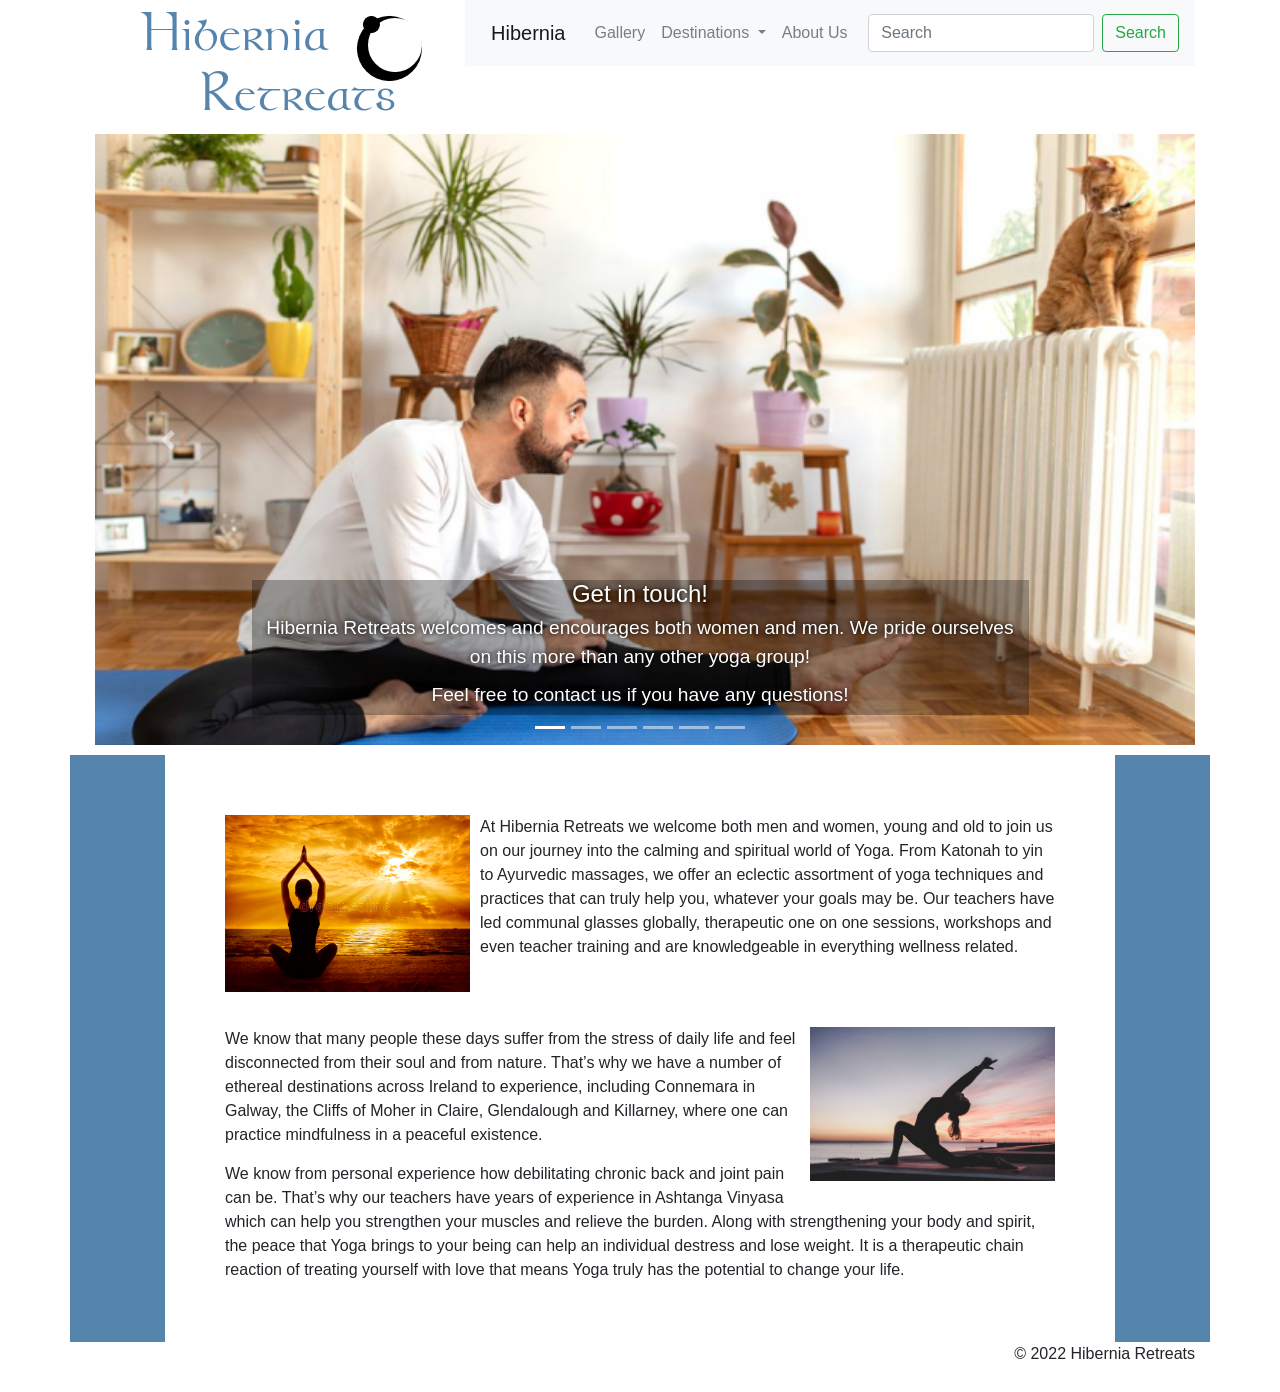
==== commit 10ae3668: "Validation Fixes Let me know if I butchered anything by accident!  Molly's subpages are not validati" ====
--- a/Hibernia/index.html
+++ b/Hibernia/index.html
@@ -30,7 +30,7 @@
 				<div class="col-sm-4">
 					<div id="header">
 						<a href = "index.html">
-							<img src="images/logo.png" href="index.html" alt="Hibernia Retreats Logo">
+							<img src="images/logo.png" alt="Hibernia Retreats Logo">
 						</a>
 					</div>
 				</div>
@@ -38,8 +38,7 @@
 				<div class="col-sm-8">
 					<div id="navbar">
 						<nav class="navbar navbar-expand-lg navbar-light bg-light">
-							<li class="navbar-brand" href="">Hibernia</li>
-							
+							<p class="navbar-brand">Hibernia</p>
 							<button class="navbar-toggler" type="button"
 								data-toggle="collapse"
 								data-target="#navbarContent"
@@ -48,12 +47,11 @@
 								aria-label="Toggle navigation">
 								<span class="navbar-toggler-icon"></span>
 							</button>
-
+							
 							<div class="collapse navbar-collapse" id="navbarContent">
 								<ul class="navbar-nav mr-auto">
-								  
-									<a class="nav-link" href="gallery.html">Gallery</span></a>
-								  
+									<li><a class="nav-link" href="gallery.html">Gallery</a></li>
+									
 									<li class="nav-item dropdown">
 										<a class="nav-link dropdown-toggle" id="navbarDropdown" role="button" data-toggle="dropdown" aria-haspopup="true" aria-expanded="false">
 									  Destinations
@@ -68,7 +66,7 @@
 									</li>
 								  
 									<li class="nav-item">
-										<a class="nav-link" href="contactus.html">About Us</a>
+										<a class="nav-link" href="about-us.html">About Us</a>
 									</li>
 								</ul>
 								
@@ -103,7 +101,7 @@
 						
 						<div class="carousel-inner">
 							<div class="carousel-item active">
-								<a href="contactus.html" title="Read more about Hiberna Retreats and send us your questions and comments">
+								<a href="about-us.html" title="Read more about Hiberna Retreats and send us your questions and comments">
 									<img class="d-block w-100" src="images/carousel/mens-yoga.png" alt="A man stretching">
 										<div class="carousel-caption d-none d-md-block">
 											<h4>Get in touch!</h4>
@@ -176,7 +174,7 @@
 			<div id="content" class="row">
 			
 				<!-- left buffer -->
-				<div id="buffer" class="col-sm-1"></div>
+				<div id="buffer-left" class="col-sm-1"></div>
 				
 				
 				<div id ="contentArea" class="col">
@@ -210,7 +208,7 @@
 				</div>
 				
 				<!-- right buffer -->
-				<div id="buffer" class="col-sm-1"></div>
+				<div id="buffer-right" class="col-sm-1"></div>
 			</div> <!-- end of content row -->
 			
 			
@@ -231,16 +229,15 @@
 				<span class="close">&times;</span> <!-- close button -->
 				<h3>Hi there! :) </h3>
 				<h4>Please consider subscribing to our newsletter to keep up to date with all our latest news and offers!</h4>
-				</br>
-				</br>
+				<br/>
+				<br/>
 				<form onsubmit="submitEmail();return false"> <!-- prevents submission from reloading page -->
 					<label for="form_email">Email: </label>
-					<input type="email" id="form_email">
-					</br>
+					<input type="email" id="form_email"/>
+					<br/>
 					<div id="submit">
-						<input type="submit" id="submit_email"></input>
-					</div>
-					</input>
+						<input type="submit" id="submit_email"/>
+					</div>
 				</form>
 			</div>
 		</div>
@@ -251,8 +248,8 @@
 			<div class="modal-content">
 				<h3>Thank you! :)</h3>
 				<h4>Please look forward to hearing from us!</h4>
-				</br>
-				</br>
+				<br/>
+				<br/>
 				<button onclick="closeThanksModal()" class="closeButton">Will do!</button>
 			</div>
 		</div> 
--- a/Hibernia/css/index.css
+++ b/Hibernia/css/index.css
@@ -19,11 +19,15 @@
 	bottom: 0px;
 }
 
-#buffer{
+#buffer-left{
 	/*background: WhiteSmoke;*/
 	background: #5584ac;
 }
 
+#buffer-right{
+	/*background: WhiteSmoke;*/
+	background: #5584ac;
+}
 
 
 #contentArea {
@@ -81,7 +85,7 @@
 }
 
 
-#buffer{
+.buffer{
 	border: solid 2px pink;
 }
 
